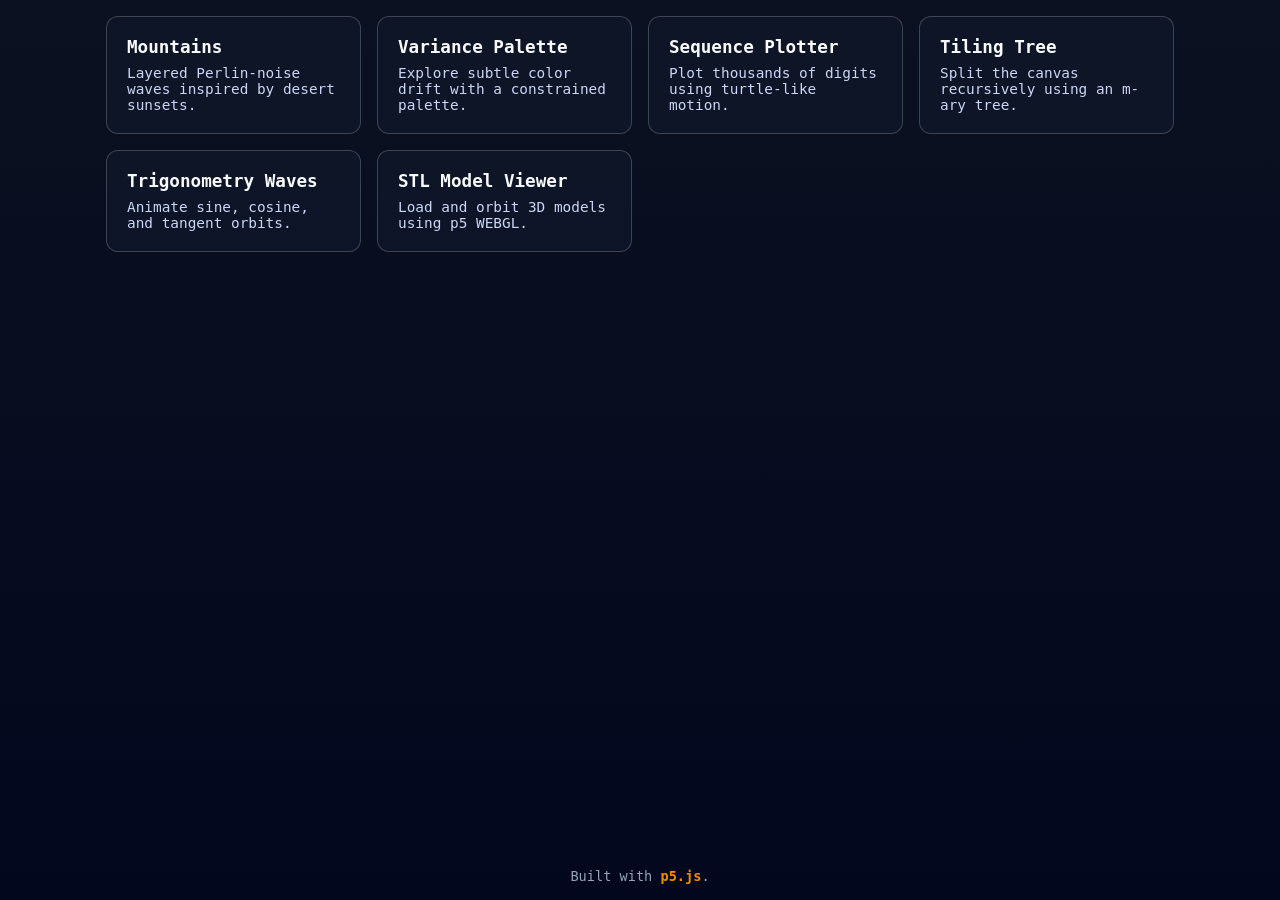
==== index.html @ f8c270ac "Migrate p5.js experiments to standalone repository" ====
<!DOCTYPE html>
<html lang="en">
  <head>
    <meta charset="UTF-8" />
    <meta name="viewport" content="width=device-width, initial-scale=1.0" />
    <title>p5 Experiments</title>
    <link rel="stylesheet" href="./styles.css" />
  </head>
  <body>
    <main>
      <div class="grid">
        <a class="card" href="./experiments/mountains.html">
          <h2>Mountains</h2>
          <p>Layered Perlin-noise waves inspired by desert sunsets.</p>
        </a>
        <a class="card" href="./experiments/variance.html">
          <h2>Variance Palette</h2>
          <p>Explore subtle color drift with a constrained palette.</p>
        </a>
        <a class="card" href="./experiments/plotter.html">
          <h2>Sequence Plotter</h2>
          <p>Plot thousands of digits using turtle-like motion.</p>
        </a>
        <a class="card" href="./experiments/tiling.html">
          <h2>Tiling Tree</h2>
          <p>Split the canvas recursively using an m-ary tree.</p>
        </a>
        <a class="card" href="./experiments/waves.html">
          <h2>Trigonometry Waves</h2>
          <p>Animate sine, cosine, and tangent orbits.</p>
        </a>
        <a class="card" href="./experiments/model-viewer.html">
          <h2>STL Model Viewer</h2>
          <p>Load and orbit 3D models using p5 WEBGL.</p>
        </a>
      </div>
    </main>
    <footer>
      Built with <a class="nav-link" href="https://p5js.org">p5.js</a>.
    </footer>
  </body>
</html>
---- styles.css ----
:root {
  color-scheme: dark;
  font-family: 'JetBrains Mono', 'SFMono-Regular', Consolas, Menlo, monospace;
  --bg: #03071e;
  --bg-alt: #0f172a;
  --text: #f8fafc;
  --accent: #f48c06;
  --border: rgba(255,255,255,0.2);
}

* {
  box-sizing: border-box;
}

html, body {
  margin: 0;
  padding: 0;
  min-height: 100%;
  background: linear-gradient(180deg, #0b1120 0%, #03071e 100%);
  color: var(--text);
}

body {
  display: flex;
  flex-direction: column;
  min-height: 100vh;
}

header {
  padding: 1.5rem;
  text-align: center;
}

header h1 {
  margin: 0;
  font-size: clamp(1.5rem, 4vw, 2.5rem);
}

main {
  width: min(1100px, 100%);
  margin: 0 auto;
  padding: 1rem;
  flex: 1;
}

.grid {
  display: grid;
  grid-template-columns: repeat(auto-fit, minmax(240px, 1fr));
  gap: 1rem;
}

a.card {
  text-decoration: none;
  color: inherit;
  border: 1px solid var(--border);
  background: rgba(15, 23, 42, 0.8);
  padding: 1.25rem;
  border-radius: 0.75rem;
  display: flex;
  flex-direction: column;
  justify-content: space-between;
  transition: transform 0.2s ease, border-color 0.2s ease;
}

a.card:hover {
  transform: translateY(-2px);
  border-color: var(--accent);
}

.card h2 {
  margin: 0 0 0.5rem;
  font-size: 1.1rem;
}

.card p {
  margin: 0;
  color: #cbd5f5;
  font-size: 0.9rem;
}

.nav-link {
  display: inline-flex;
  gap: 0.5rem;
  align-items: center;
  color: var(--accent);
  text-decoration: none;
  font-weight: bold;
}

section.article {
  background: rgba(15, 23, 42, 0.85);
  padding: 1.5rem;
  border-radius: 0.75rem;
  border: 1px solid var(--border);
}

section.article h2 {
  margin-top: 0;
}

.control-panel {
  display: flex;
  flex-wrap: wrap;
  gap: 1rem;
  margin-bottom: 1rem;
}

.control-panel label,
.control-panel input,
.control-panel textarea {
  width: 100%;
}

.control {
  flex: 1;
  min-width: 200px;
}

.control input[type="range"] {
  width: 100%;
}

textarea {
  width: 100%;
  min-height: 7rem;
  background: rgba(0, 0, 0, 0.4);
  border: 1px solid var(--border);
  border-radius: 0.5rem;
  color: inherit;
  padding: 0.75rem;
}

.sketch-shell {
  border: 1px solid var(--border);
  border-radius: 0.75rem;
  padding: 0.5rem;
  background: rgba(0, 0, 0, 0.25);
  margin-bottom: 1rem;
}

.sketch-host {
  width: 100%;
  height: 360px;
}

iframe {
  width: 100%;
  border: none;
  min-height: 500px;
}

.note {
  color: #94a3b8;
  font-size: 0.9rem;
}

.controls-grid {
  display: grid;
  grid-template-columns: repeat(auto-fit, minmax(180px, 1fr));
  gap: 1rem;
}

.controls-grid label {
  display: flex;
  flex-direction: column;
  gap: 0.3rem;
  font-size: 0.85rem;
}

.controls-grid input {
  padding: 0.35rem 0.5rem;
  background: rgba(0, 0, 0, 0.35);
  border: 1px solid var(--border);
  border-radius: 0.4rem;
  color: inherit;
}

footer {
  text-align: center;
  padding: 1rem;
  font-size: 0.85rem;
  color: #94a3b8;
}

button.clear-btn {
  background: transparent;
  color: var(--accent);
  border: 1px solid var(--accent);
  border-radius: 999px;
  padding: 0.4rem 0.9rem;
  font-weight: bold;
  cursor: pointer;
  transition: background 0.2s ease;
}

button.clear-btn:hover {
  background: rgba(244, 140, 6, 0.15);
}

@media (max-width: 640px) {
  .sketch-host {
    height: 260px;
  }
}
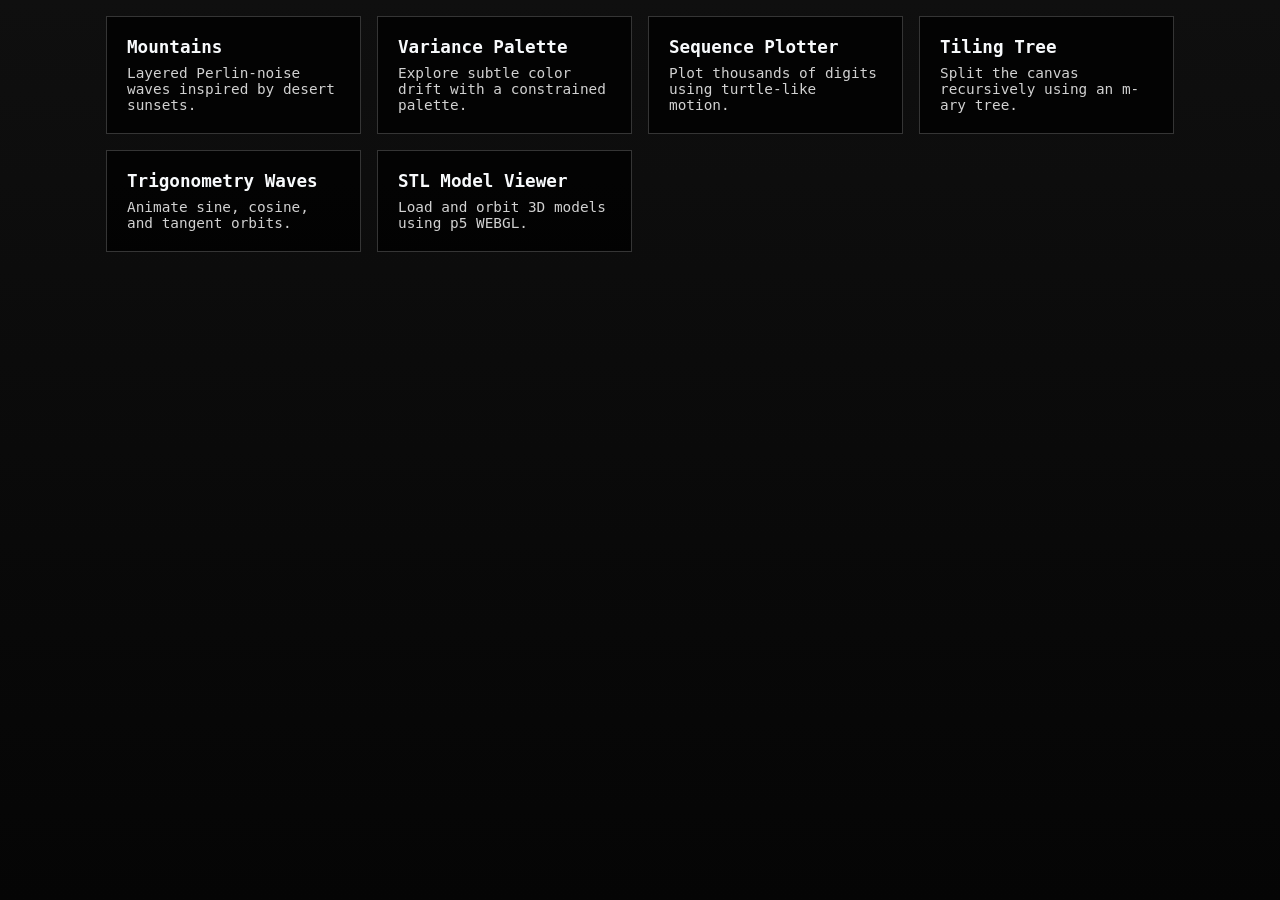
==== commit 93f0c97d: "Minor styling tweaks; blue -> black, remove rounding" ====
--- a/index.html
+++ b/index.html
@@ -35,8 +35,5 @@
         </a>
       </div>
     </main>
-    <footer>
-      Built with <a class="nav-link" href="https://p5js.org">p5.js</a>.
-    </footer>
   </body>
 </html>
--- a/styles.css
+++ b/styles.css
@@ -1,8 +1,8 @@
 :root {
   color-scheme: dark;
   font-family: 'JetBrains Mono', 'SFMono-Regular', Consolas, Menlo, monospace;
-  --bg: #03071e;
-  --bg-alt: #0f172a;
+  --bg: #050505;
+  --bg-alt: #0f0f0f;
   --text: #f8fafc;
   --accent: #f48c06;
   --border: rgba(255,255,255,0.2);
@@ -16,7 +16,7 @@
   margin: 0;
   padding: 0;
   min-height: 100%;
-  background: linear-gradient(180deg, #0b1120 0%, #03071e 100%);
+  background: linear-gradient(180deg, var(--bg-alt) 0%, var(--bg) 100%);
   color: var(--text);
 }
 
@@ -53,9 +53,9 @@
   text-decoration: none;
   color: inherit;
   border: 1px solid var(--border);
-  background: rgba(15, 23, 42, 0.8);
+  background: rgba(0, 0, 0, 0.8);
   padding: 1.25rem;
-  border-radius: 0.75rem;
+  border-radius: 0;
   display: flex;
   flex-direction: column;
   justify-content: space-between;
@@ -74,7 +74,7 @@
 
 .card p {
   margin: 0;
-  color: #cbd5f5;
+  color: #d1d1d1;
   font-size: 0.9rem;
 }
 
@@ -88,9 +88,9 @@
 }
 
 section.article {
-  background: rgba(15, 23, 42, 0.85);
+  background: rgba(0, 0, 0, 0.85);
   padding: 1.5rem;
-  border-radius: 0.75rem;
+  border-radius: 0;
   border: 1px solid var(--border);
 }
 
@@ -125,14 +125,14 @@
   min-height: 7rem;
   background: rgba(0, 0, 0, 0.4);
   border: 1px solid var(--border);
-  border-radius: 0.5rem;
+  border-radius: 0;
   color: inherit;
   padding: 0.75rem;
 }
 
 .sketch-shell {
   border: 1px solid var(--border);
-  border-radius: 0.75rem;
+  border-radius: 0;
   padding: 0.5rem;
   background: rgba(0, 0, 0, 0.25);
   margin-bottom: 1rem;
@@ -150,7 +150,7 @@
 }
 
 .note {
-  color: #94a3b8;
+  color: #a0a0a0;
   font-size: 0.9rem;
 }
 
@@ -171,7 +171,7 @@
   padding: 0.35rem 0.5rem;
   background: rgba(0, 0, 0, 0.35);
   border: 1px solid var(--border);
-  border-radius: 0.4rem;
+  border-radius: 0;
   color: inherit;
 }
 
@@ -179,14 +179,14 @@
   text-align: center;
   padding: 1rem;
   font-size: 0.85rem;
-  color: #94a3b8;
+  color: #a0a0a0;
 }
 
 button.clear-btn {
   background: transparent;
   color: var(--accent);
   border: 1px solid var(--accent);
-  border-radius: 999px;
+  border-radius: 0;
   padding: 0.4rem 0.9rem;
   font-weight: bold;
   cursor: pointer;
